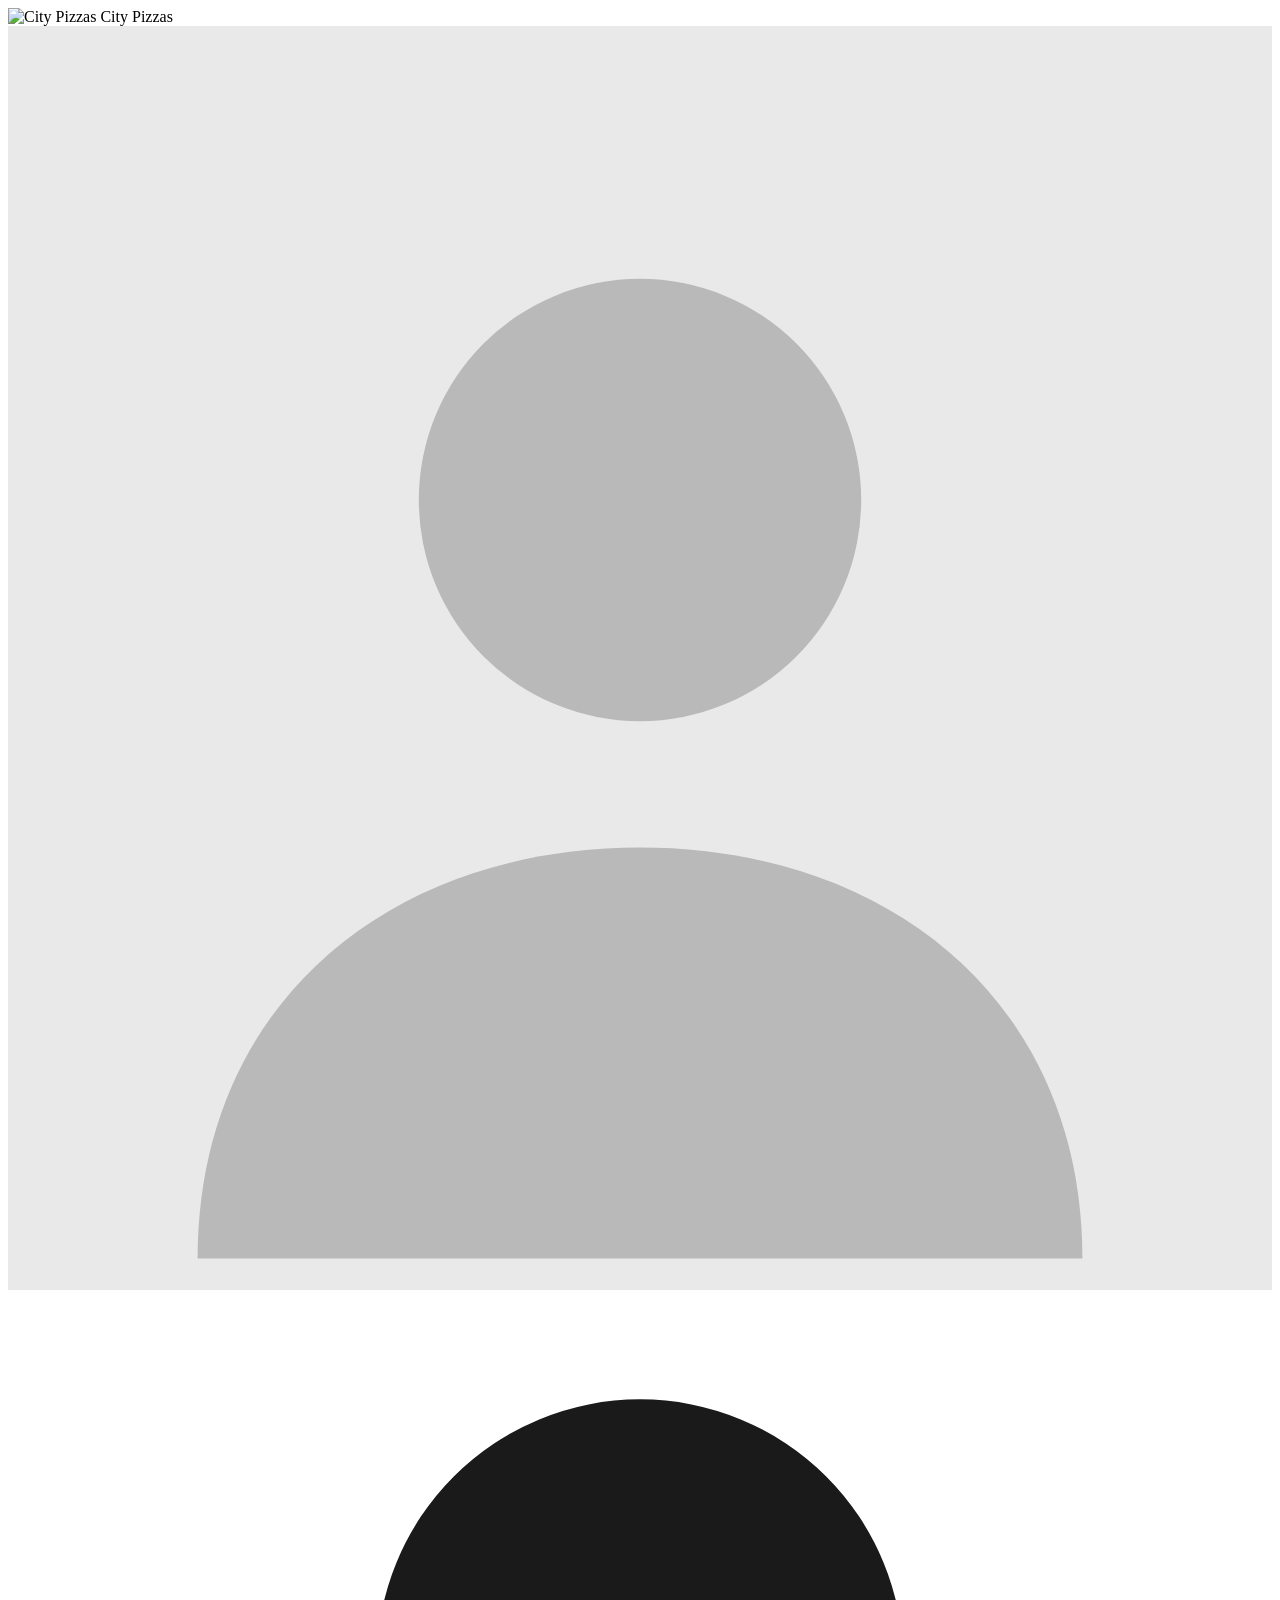
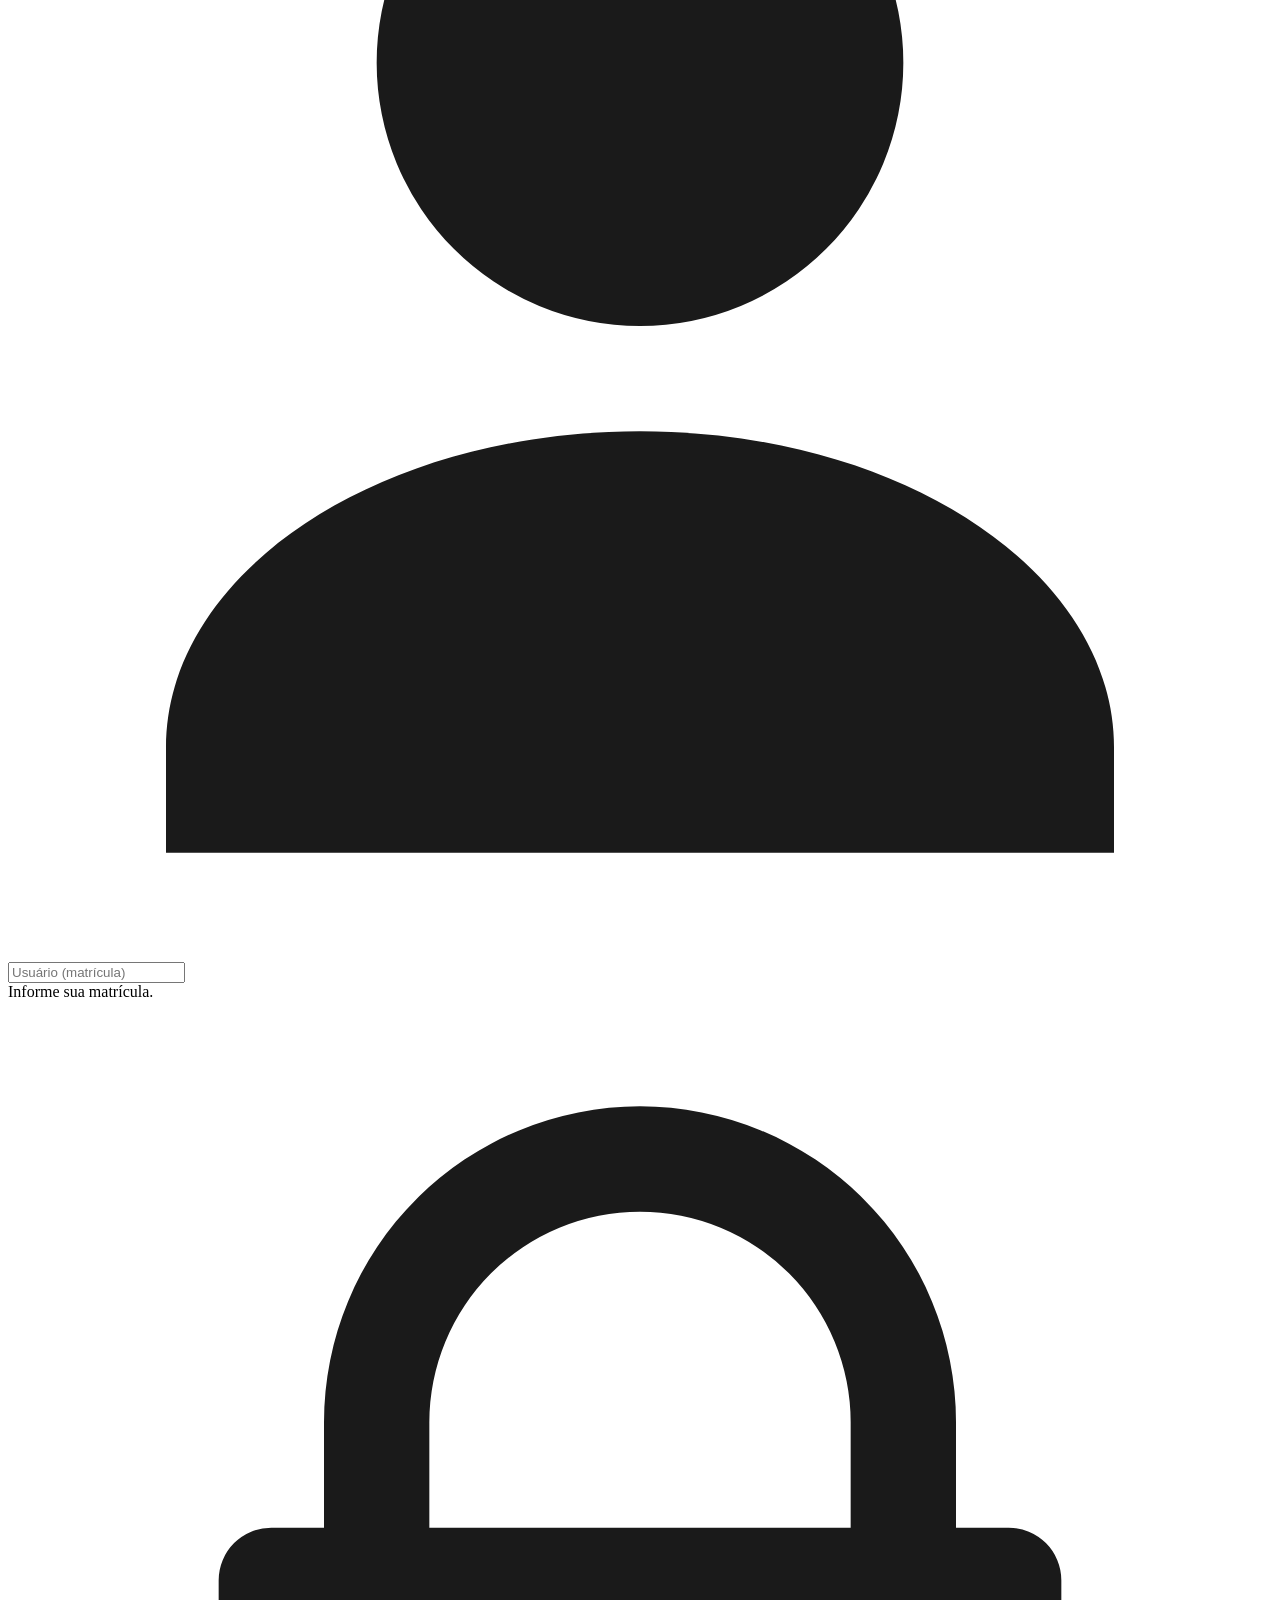
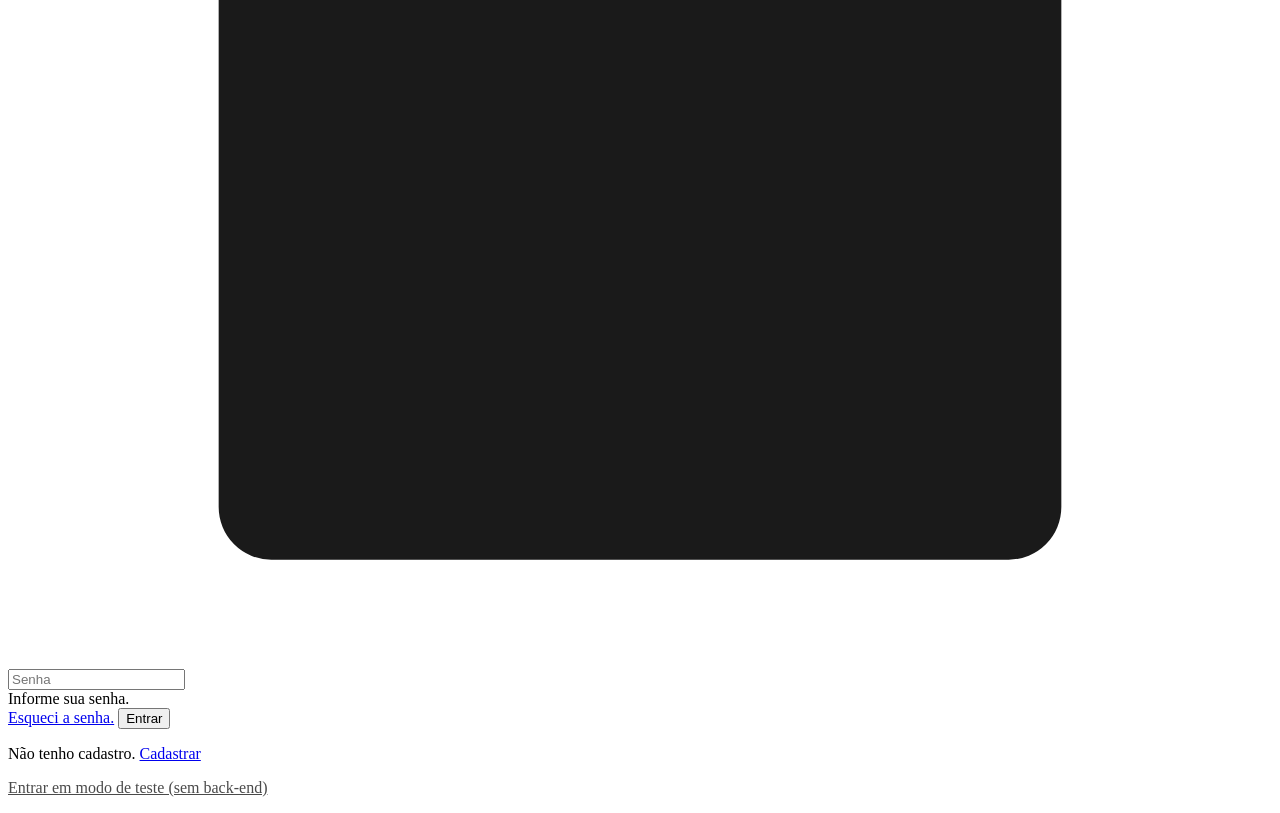
==== frontend/index.html @ b4283786 "feat(frontend): integrar login e clientes com o back-end - Login por matrícula/senha via POST /auth/" ====
<!DOCTYPE html>
<html lang="pt-BR">
<head>
  <meta charset="UTF-8" />
  <meta name="viewport" content="width=device-width, initial-scale=1.0" />
  <title>Entrar — City Pizzas</title>
  <link rel="preconnect" href="https://fonts.googleapis.com" />
  <link href="https://fonts.googleapis.com/css2?family=Work+Sans:wght@400;500;600;700&display=swap" rel="stylesheet" />
  <link rel="stylesheet" href="css/style.css" />
</head>
<body>

  <div class="login">
    <div class="login__marca">
      <img src="assets/logo-city-pizzas.png" alt="City Pizzas" style="height:48px; width:auto;" />
      <span>City Pizzas</span>
    </div>

    <div class="login__cartao">
      <div class="login__avatar">
        <svg viewBox="0 0 80 80" xmlns="http://www.w3.org/2000/svg">
          <rect width="80" height="80" fill="#E9E9E9"/>
          <circle cx="40" cy="30" r="14" fill="#B9B9B9"/>
          <path d="M12 78c0-16 12-26 28-26s28 10 28 26" fill="#B9B9B9"/>
        </svg>
      </div>

      <div id="mensagemErro" class="mensagem mensagem--erro" role="alert"></div>
      <div id="mensagemInfo" class="mensagem mensagem--sucesso" role="status"></div>

      <!-- Login -->
      <form id="formLogin" novalidate>
        <div class="campo campo-com-icone">
          <div style="position:relative;">
            <svg viewBox="0 0 24 24" fill="#1A1A1A" xmlns="http://www.w3.org/2000/svg">
              <path d="M12 12a5 5 0 100-10 5 5 0 000 10zm0 2c-5 0-9 2.7-9 6v2h18v-2c0-3.3-4-6-9-6z"/>
            </svg>
            <input type="text" id="usuario" name="usuario" placeholder="Usuário (matrícula)" autocomplete="username" required />
          </div>
          <span class="campo__erro" id="erroUsuario">Informe sua matrícula.</span>
        </div>

        <div class="campo campo-com-icone">
          <div style="position:relative;">
            <svg viewBox="0 0 24 24" fill="#1A1A1A" xmlns="http://www.w3.org/2000/svg">
              <path d="M6 10V8a6 6 0 1112 0v2h1a1 1 0 011 1v10a1 1 0 01-1 1H5a1 1 0 01-1-1V11a1 1 0 011-1h1zm2 0h8V8a4 4 0 00-8 0v2z"/>
            </svg>
            <input type="password" id="senha" name="senha" placeholder="Senha" autocomplete="current-password" required />
          </div>
          <span class="campo__erro" id="erroSenha">Informe sua senha.</span>
        </div>

        <a href="#" class="login__esqueci" id="linkEsqueciSenha">Esqueci a senha.</a>

        <button type="submit" class="botao botao--preto botao--largura-total" id="botaoEntrar">
          Entrar
        </button>
      </form>

      <!-- Recuperação de senha (2 etapas: e-mail -> código + nova senha) -->
      <form id="formRecuperar" novalidate style="display:none;">
        <div class="campo">
          <label for="emailRecuperacao">E-mail do colaborador</label>
          <input type="email" id="emailRecuperacao" autocomplete="email" />
        </div>

        <div id="etapaCodigo" style="display:none;">
          <div class="campo">
            <label for="codigoRecuperacao">Código de recuperação</label>
            <input type="text" id="codigoRecuperacao" inputmode="numeric" maxlength="6" autocomplete="one-time-code" />
          </div>
          <div class="campo">
            <label for="novaSenha">Nova senha</label>
            <input type="password" id="novaSenha" autocomplete="new-password" />
          </div>
        </div>

        <button type="submit" class="botao botao--preto botao--largura-total" id="botaoRecuperar">
          Enviar código
        </button>
        <p class="login__rodape"><a href="#" id="linkVoltarLogin">Voltar para o login</a></p>
      </form>

      <p class="login__rodape">
        Não tenho cadastro. <a href="cadastros.html">Cadastrar</a>
      </p>

      <!-- TEMPORÁRIO: remover quando o time não precisar mais navegar sem o back-end rodando -->
      <p class="login__rodape">
        <a href="#" id="linkModoTeste" style="color:#4A4A4A;">Entrar em modo de teste (sem back-end)</a>
      </p>
    </div>
  </div>

  <script src="js/api.js"></script>
  <script src="js/login.js"></script>
</body>
</html>
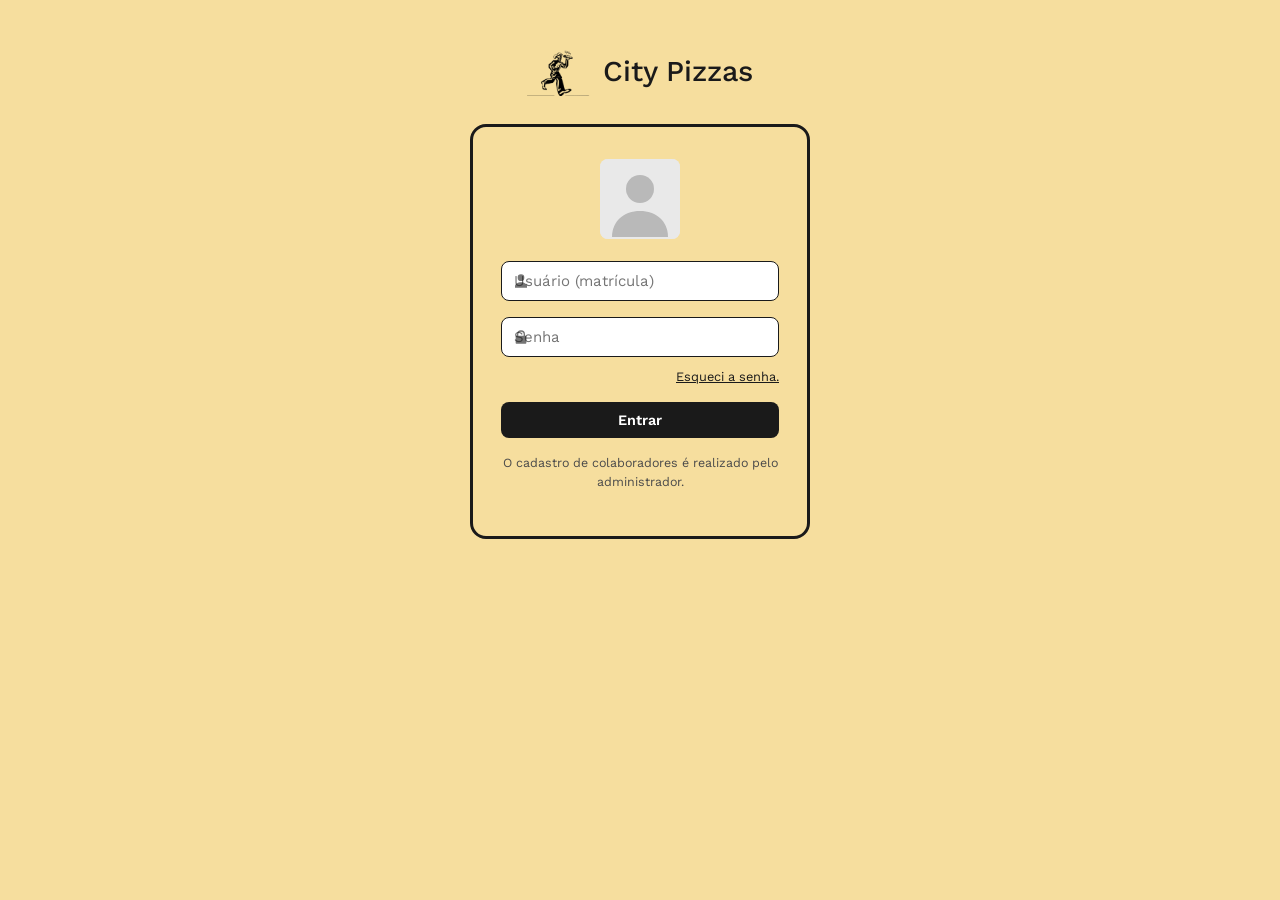
==== commit 44945273: "revisao e correcao da parte de todos os participantes" ====
--- a/frontend/index.html
+++ b/frontend/index.html
@@ -81,14 +81,7 @@
         <p class="login__rodape"><a href="#" id="linkVoltarLogin">Voltar para o login</a></p>
       </form>
 
-      <p class="login__rodape">
-        Não tenho cadastro. <a href="cadastros.html">Cadastrar</a>
-      </p>
-
-      <!-- TEMPORÁRIO: remover quando o time não precisar mais navegar sem o back-end rodando -->
-      <p class="login__rodape">
-        <a href="#" id="linkModoTeste" style="color:#4A4A4A;">Entrar em modo de teste (sem back-end)</a>
-      </p>
+      <p class="login__rodape">O cadastro de colaboradores é realizado pelo administrador.</p>
     </div>
   </div>
 
--- a/frontend/css/style.css
+++ b/frontend/css/style.css
@@ -0,0 +1,718 @@
+/* ============================================================
+   City Pizzas — estilos compartilhados
+   Fiel à paleta do protótipo: fundo amarelo-claro, bordas
+   pretas grossas, botões sólidos (preto / vermelho / verde).
+   ============================================================ */
+
+:root {
+  --fundo: #F6DE9E;
+  --fundo-campo: #FFFFFF;
+  --preto: #1A1A1A;
+  --cinza-texto: #4A4A4A;
+  --cinza-borda: #C9C9C9;
+  --vermelho: #E14B3C;
+  --vermelho-escuro: #C23A2D;
+  --verde: #3FBE62;
+  --verde-escuro: #33A052;
+  --erro-fundo: #FBE3E1;
+  --sombra: rgba(0, 0, 0, 0.15);
+
+  --fonte: 'Work Sans', 'Segoe UI', Arial, sans-serif;
+}
+
+* {
+  box-sizing: border-box;
+}
+
+html, body {
+  margin: 0;
+  padding: 0;
+}
+
+body {
+  font-family: var(--fonte);
+  background-color: var(--fundo);
+  color: var(--preto);
+  min-height: 100vh;
+  line-height: 1.5;
+}
+
+a {
+  color: var(--preto);
+}
+
+button {
+  font-family: var(--fonte);
+}
+
+/* ---------- Cabeçalho (telas internas) ---------- */
+
+.cabecalho {
+  display: flex;
+  align-items: center;
+  justify-content: space-between;
+  padding: 16px 28px;
+}
+
+.cabecalho__marca {
+  font-size: 1.4rem;
+  font-weight: 600;
+  color: var(--preto);
+  text-decoration: none;
+}
+
+.cabecalho__nav {
+  display: flex;
+  gap: 20px;
+  align-items: center;
+  font-size: 0.9rem;
+}
+
+.cabecalho__nav a {
+  text-decoration: none;
+  color: var(--preto);
+}
+
+.cabecalho__usuario {
+  color: var(--cinza-texto);
+}
+
+/* ---------- Login ---------- */
+
+.login {
+  display: flex;
+  flex-direction: column;
+  align-items: center;
+  padding: 48px 16px;
+}
+
+.login__marca {
+  display: flex;
+  align-items: center;
+  gap: 10px;
+  margin-bottom: 28px;
+}
+
+.login__marca svg {
+  width: 40px;
+  height: 40px;
+}
+
+.login__marca span {
+  font-size: 1.8rem;
+  font-weight: 500;
+}
+
+.login__cartao {
+  width: 100%;
+  max-width: 340px;
+  border: 3px solid var(--preto);
+  border-radius: 16px;
+  padding: 32px 28px;
+  background-color: var(--fundo);
+  text-align: center;
+}
+
+.login__avatar {
+  width: 80px;
+  height: 80px;
+  border-radius: 8px;
+  margin: 0 auto 22px;
+  background-color: #E9E9E9;
+  display: flex;
+  align-items: center;
+  justify-content: center;
+  overflow: hidden;
+}
+
+.login__avatar svg {
+  width: 100%;
+  height: 100%;
+}
+
+.login__esqueci {
+  display: block;
+  text-align: right;
+  font-size: 0.8rem;
+  margin: -6px 0 16px;
+  color: var(--preto);
+}
+
+.login__rodape {
+  margin-top: 16px;
+  font-size: 0.78rem;
+  color: var(--cinza-texto);
+}
+
+.login__rodape a {
+  font-weight: 600;
+}
+
+/* ---------- Campos de formulário ---------- */
+
+.campo {
+  margin-bottom: 16px;
+  text-align: left;
+}
+
+.campo label {
+  display: block;
+  font-size: 0.85rem;
+  font-weight: 600;
+  margin-bottom: 5px;
+}
+
+.campo-com-icone {
+  position: relative;
+}
+
+.campo-com-icone svg {
+  position: absolute;
+  left: 12px;
+  top: 50%;
+  transform: translateY(-50%);
+  width: 16px;
+  height: 16px;
+  opacity: 0.6;
+}
+
+.campo-com-icone input {
+  padding-left: 36px;
+}
+
+.campo input,
+.campo select,
+.campo textarea {
+  width: 100%;
+  padding: 10px 12px;
+  border: 1px solid var(--preto);
+  border-radius: 8px;
+  font-family: var(--fonte);
+  font-size: 0.94rem;
+  background-color: var(--fundo-campo);
+  color: var(--preto);
+}
+
+.campo input:focus,
+.campo select:focus,
+.campo textarea:focus {
+  outline: 2px solid var(--preto);
+  outline-offset: 1px;
+}
+
+.campo__erro {
+  color: var(--vermelho-escuro);
+  font-size: 0.8rem;
+  margin-top: 4px;
+  display: none;
+}
+
+.campo__linha-dupla {
+  display: grid;
+  grid-template-columns: 1fr 1fr;
+  gap: 14px;
+}
+
+.campo__linha-tripla {
+  display: grid;
+  grid-template-columns: 2fr 1fr 1.4fr;
+  gap: 14px;
+}
+
+/* ---------- Botões ---------- */
+
+.botao {
+  display: inline-flex;
+  align-items: center;
+  justify-content: center;
+  gap: 6px;
+  padding: 10px 20px;
+  border-radius: 20px;
+  border: none;
+  font-size: 0.9rem;
+  font-weight: 600;
+  cursor: pointer;
+}
+
+.botao--preto {
+  background-color: var(--preto);
+  color: #FFF;
+  border-radius: 8px;
+}
+
+.botao--preto:hover {
+  background-color: #333;
+}
+
+.botao--vermelho {
+  background-color: var(--vermelho);
+  color: #FFF;
+}
+
+.botao--vermelho:hover {
+  background-color: var(--vermelho-escuro);
+}
+
+.botao--verde {
+  background-color: var(--verde);
+  color: #FFF;
+}
+
+.botao--verde:hover {
+  background-color: var(--verde-escuro);
+}
+
+.botao--contorno {
+  background-color: transparent;
+  border: 1px solid var(--preto);
+  color: var(--preto);
+  border-radius: 8px;
+}
+
+.botao--largura-total {
+  width: 100%;
+}
+
+.botao:disabled {
+  opacity: 0.5;
+  cursor: not-allowed;
+}
+
+/* ---------- Mensagens de estado ---------- */
+
+.mensagem {
+  padding: 12px 14px;
+  border-radius: 8px;
+  font-size: 0.88rem;
+  margin-bottom: 16px;
+  display: none;
+}
+
+.mensagem--erro {
+  background-color: var(--erro-fundo);
+  color: var(--vermelho-escuro);
+  border: 1px solid var(--vermelho);
+}
+
+.mensagem--sucesso {
+  background-color: #E4F6E9;
+  color: var(--verde-escuro);
+  border: 1px solid var(--verde);
+}
+
+.mensagem--info {
+  background-color: rgba(255,255,255,0.5);
+  color: var(--cinza-texto);
+  border: 1px solid var(--cinza-borda);
+}
+
+/* ---------- Tela de pedido (estilo PDV) ---------- */
+
+.pedido {
+  max-width: 900px;
+  margin: 0 auto;
+  padding: 0 24px 60px;
+}
+
+.pedido__topo {
+  display: flex;
+  justify-content: space-between;
+  align-items: flex-start;
+  margin-bottom: 4px;
+}
+
+.pedido__identificacao {
+  text-align: center;
+  flex: 1;
+}
+
+.pedido__numero {
+  font-weight: 600;
+}
+
+.pedido__cliente {
+  display: flex;
+  align-items: center;
+  justify-content: center;
+  gap: 8px;
+  margin-top: 2px;
+}
+
+.pedido__cliente button {
+  background: none;
+  border: none;
+  text-decoration: underline;
+  font-size: 0.8rem;
+  cursor: pointer;
+  color: var(--cinza-texto);
+}
+
+.pedido__acoes-topo {
+  display: flex;
+  gap: 8px;
+}
+
+.busca-produto {
+  position: relative;
+  margin: 20px 0 24px;
+  max-width: 340px;
+}
+
+.busca-produto input {
+  width: 100%;
+  padding: 10px 40px 10px 14px;
+  border: 1px solid var(--preto);
+  border-radius: 8px;
+  background-color: var(--fundo-campo);
+  font-family: var(--fonte);
+}
+
+.busca-produto svg {
+  position: absolute;
+  right: 12px;
+  top: 50%;
+  transform: translateY(-50%);
+  width: 16px;
+  height: 16px;
+}
+
+.busca-produto__resultados {
+  position: absolute;
+  z-index: 5;
+  top: 100%;
+  left: 0;
+  right: 0;
+  background: #FFF;
+  border: 1px solid var(--preto);
+  border-radius: 8px;
+  margin-top: 4px;
+  max-height: 220px;
+  overflow-y: auto;
+  display: none;
+}
+
+.busca-produto__resultados button {
+  display: block;
+  width: 100%;
+  text-align: left;
+  padding: 10px 14px;
+  border: none;
+  background: none;
+  cursor: pointer;
+  font-family: var(--fonte);
+  font-size: 0.9rem;
+  border-bottom: 1px solid #EEE;
+}
+
+.busca-produto__resultados button:hover {
+  background-color: var(--fundo);
+}
+
+.itens-pedido {
+  display: flex;
+  flex-direction: column;
+  gap: 22px;
+  margin-bottom: 28px;
+}
+
+.item-pedido {
+  display: grid;
+  grid-template-columns: 64px 1fr auto auto;
+  gap: 16px;
+  align-items: start;
+}
+
+.item-pedido__imagem {
+  width: 64px;
+  height: 64px;
+  border: 1px solid var(--preto);
+  border-radius: 4px;
+  background: repeating-linear-gradient(45deg, transparent, transparent 27px, var(--preto) 27px, var(--preto) 28px),
+              repeating-linear-gradient(-45deg, transparent, transparent 27px, var(--preto) 27px, var(--preto) 28px);
+  background-color: #FFF;
+}
+
+.item-pedido__info h3 {
+  margin: 0 0 6px;
+  font-size: 1rem;
+  text-transform: uppercase;
+  font-weight: 700;
+}
+
+.item-pedido__obs {
+  display: flex;
+  align-items: center;
+  gap: 8px;
+  font-size: 0.82rem;
+  flex-wrap: wrap;
+}
+
+.item-pedido__obs select,
+.item-pedido__obs input {
+  padding: 5px 8px;
+  border: 1px solid var(--preto);
+  border-radius: 6px;
+  font-family: var(--fonte);
+  font-size: 0.82rem;
+  background-color: var(--fundo-campo);
+}
+
+.item-pedido__acrescimo-tag {
+  font-weight: 700;
+  font-size: 0.78rem;
+}
+
+.item-pedido__preparo {
+  text-align: right;
+  font-size: 0.85rem;
+}
+
+.item-pedido__preparo select {
+  padding: 6px 8px;
+  border: 1px solid var(--preto);
+  border-radius: 6px;
+  font-family: var(--fonte);
+  background-color: var(--fundo-campo);
+  margin-bottom: 4px;
+}
+
+.item-pedido__preparo-alt {
+  color: var(--cinza-texto);
+  font-size: 0.78rem;
+}
+
+.item-pedido__precos {
+  text-align: right;
+  font-size: 0.9rem;
+  min-width: 80px;
+}
+
+.item-pedido__precos div {
+  border: 1px solid var(--preto);
+  border-radius: 6px;
+  padding: 6px 10px;
+  background-color: var(--fundo-campo);
+  margin-bottom: 6px;
+}
+
+.item-pedido__remover {
+  background: none;
+  border: none;
+  color: var(--vermelho-escuro);
+  cursor: pointer;
+  font-size: 0.78rem;
+  text-decoration: underline;
+  padding: 0;
+}
+
+.pedido__vazio {
+  text-align: center;
+  color: var(--cinza-texto);
+  padding: 30px 0;
+  font-size: 0.9rem;
+}
+
+/* ---------- Modalidade (Entrega / Retirada) ---------- */
+
+.modalidade {
+  margin-bottom: 20px;
+}
+
+.modalidade__opcoes {
+  display: flex;
+  gap: 4px;
+  margin-bottom: 12px;
+}
+
+.modalidade__opcoes select {
+  padding: 8px 10px;
+  border: 1px solid var(--preto);
+  border-radius: 6px;
+  background-color: var(--fundo-campo);
+  font-family: var(--fonte);
+}
+
+.modalidade__alternativa {
+  font-size: 0.82rem;
+  color: var(--cinza-texto);
+  margin: -8px 0 12px;
+}
+
+.modalidade__campos {
+  display: grid;
+  grid-template-columns: 2fr 1fr 1.6fr auto;
+  gap: 12px;
+  align-items: end;
+}
+
+.modalidade__campos input {
+  padding: 9px 12px;
+  border: 1px solid var(--preto);
+  border-radius: 6px;
+  font-family: var(--fonte);
+  background-color: var(--fundo-campo);
+  width: 100%;
+}
+
+.modalidade__valor-taxa {
+  text-align: center;
+}
+
+.modalidade__valor-taxa div {
+  border: 1px solid var(--preto);
+  border-radius: 6px;
+  padding: 9px 12px;
+  background-color: var(--fundo-campo);
+}
+
+/* ---------- Rodapé do pedido: pagamento / total / atendente ---------- */
+
+.pedido__rodape {
+  display: flex;
+  align-items: center;
+  gap: 16px;
+  flex-wrap: wrap;
+  margin-bottom: 20px;
+}
+
+.pedido__rodape label {
+  font-size: 0.85rem;
+  font-weight: 600;
+}
+
+.pedido__rodape select {
+  padding: 8px 10px;
+  border: 1px solid var(--preto);
+  border-radius: 6px;
+  background-color: var(--fundo-campo);
+  font-family: var(--fonte);
+}
+
+.pedido__total {
+  display: flex;
+  align-items: center;
+  gap: 8px;
+}
+
+.pedido__total div {
+  border: 1px solid var(--preto);
+  border-radius: 6px;
+  padding: 8px 14px;
+  background-color: var(--fundo-campo);
+  font-weight: 700;
+}
+
+.pedido__base {
+  display: flex;
+  justify-content: space-between;
+  align-items: center;
+  padding-top: 16px;
+  border-top: 1px solid var(--preto);
+}
+
+.pedido__atendente {
+  font-size: 0.85rem;
+  color: var(--cinza-texto);
+}
+
+.pedido__acoes-base {
+  display: flex;
+  gap: 10px;
+}
+
+/* ---------- Cadastros ---------- */
+
+.cadastro {
+  max-width: 640px;
+  margin: 0 auto;
+  padding: 32px 24px 60px;
+}
+
+.cadastro__titulo {
+  font-size: 1.6rem;
+  margin: 0 0 4px;
+}
+
+.cadastro__subtitulo {
+  color: var(--cinza-texto);
+  margin: 0 0 24px;
+  font-size: 0.92rem;
+}
+
+.cadastro__abas {
+  display: flex;
+  gap: 6px;
+  margin-bottom: 22px;
+  border-bottom: 2px solid var(--preto);
+}
+
+.cadastro__aba {
+  padding: 10px 18px;
+  background: none;
+  border: none;
+  font-family: var(--fonte);
+  font-size: 0.9rem;
+  font-weight: 600;
+  cursor: pointer;
+  color: var(--cinza-texto);
+  border-bottom: 3px solid transparent;
+  margin-bottom: -2px;
+}
+
+.cadastro__aba.ativa {
+  color: var(--preto);
+  border-bottom-color: var(--preto);
+}
+
+.cadastro__aba:disabled {
+  cursor: not-allowed;
+  opacity: 0.5;
+}
+
+.cadastro__cartao {
+  border: 3px solid var(--preto);
+  border-radius: 16px;
+  padding: 28px;
+  background-color: rgba(255,255,255,0.4);
+}
+
+.cadastro__bloqueado {
+  text-align: center;
+  padding: 30px 10px;
+  color: var(--cinza-texto);
+  font-size: 0.9rem;
+}
+
+@media (max-width: 720px) {
+  .item-pedido {
+    grid-template-columns: 48px 1fr;
+  }
+
+  .item-pedido__preparo,
+  .item-pedido__precos {
+    grid-column: 1 / -1;
+    text-align: left;
+  }
+
+  .modalidade__campos {
+    grid-template-columns: 1fr;
+  }
+
+  .campo__linha-dupla,
+  .campo__linha-tripla {
+    grid-template-columns: 1fr;
+  }
+
+  .pedido__base {
+    flex-direction: column;
+    align-items: flex-start;
+    gap: 12px;
+  }
+}
+
+/* Sprint 2 — busca e cadastro de colaboradores no padrão visual existente. */
+.cadastro__busca { display:flex; gap:10px; }
+.cadastro__busca input { min-width:0; flex:1; }
+.cadastro__resultado { display:flex; justify-content:space-between; align-items:center; gap:12px; padding:12px 0; border-bottom:1px solid var(--cinza-borda); }
+#mensagemColaborador { margin-bottom:12px; color:var(--preto); }
+@media (max-width: 480px) { .cadastro__busca { flex-direction:column; } .cadastro__resultado { flex-direction:column; align-items:stretch; } }
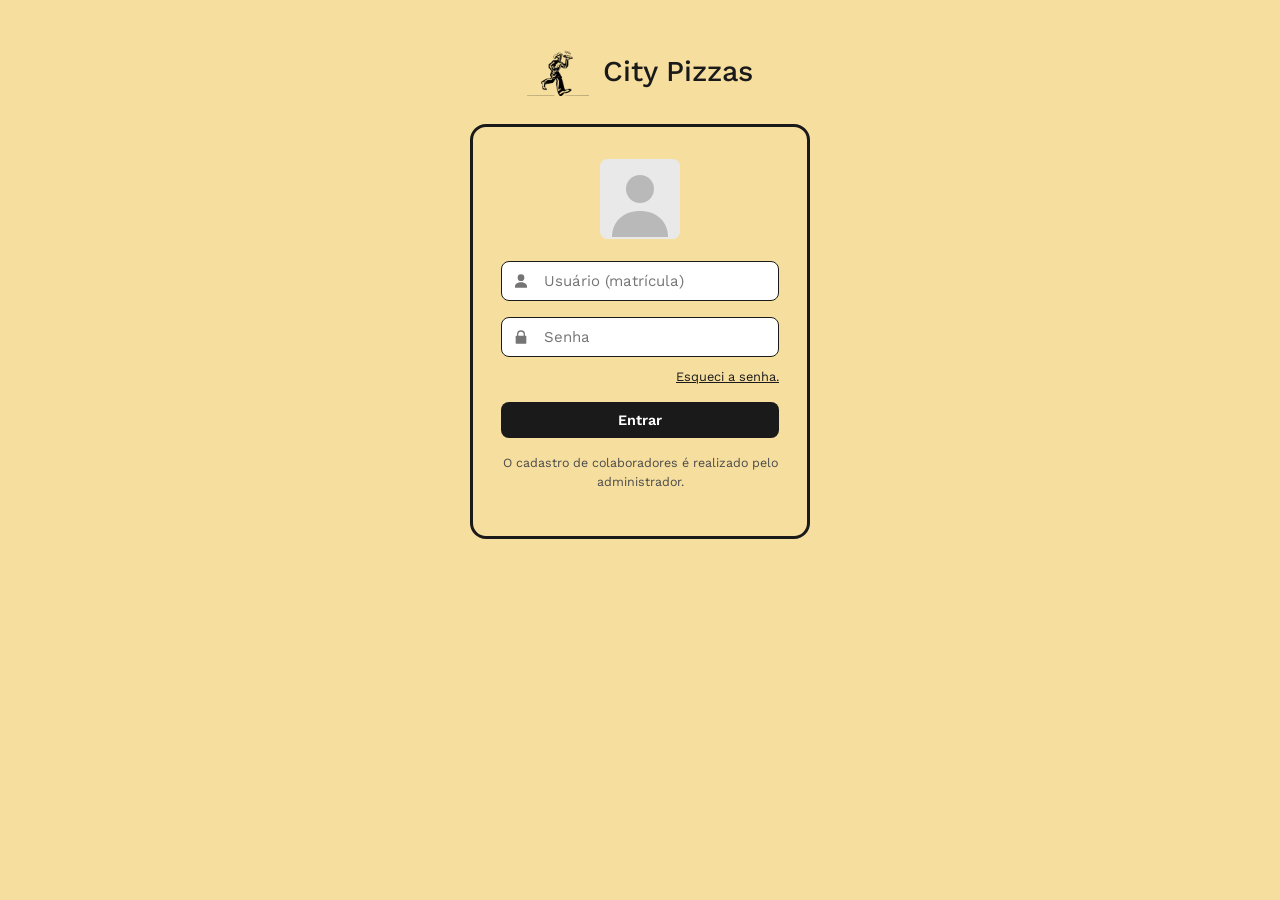
==== commit 6e130e71: "Finalizando Aplicação e todos os erros" ====
--- a/frontend/index.html
+++ b/frontend/index.html
@@ -31,8 +31,8 @@
       <!-- Login -->
       <form id="formLogin" novalidate>
         <div class="campo campo-com-icone">
-          <div style="position:relative;">
-            <svg viewBox="0 0 24 24" fill="#1A1A1A" xmlns="http://www.w3.org/2000/svg">
+          <div class="campo-com-icone__controle">
+            <svg viewBox="0 0 24 24" fill="#1A1A1A" xmlns="http://www.w3.org/2000/svg" aria-hidden="true" focusable="false">
               <path d="M12 12a5 5 0 100-10 5 5 0 000 10zm0 2c-5 0-9 2.7-9 6v2h18v-2c0-3.3-4-6-9-6z"/>
             </svg>
             <input type="text" id="usuario" name="usuario" placeholder="Usuário (matrícula)" autocomplete="username" required />
@@ -41,8 +41,8 @@
         </div>
 
         <div class="campo campo-com-icone">
-          <div style="position:relative;">
-            <svg viewBox="0 0 24 24" fill="#1A1A1A" xmlns="http://www.w3.org/2000/svg">
+          <div class="campo-com-icone__controle">
+            <svg viewBox="0 0 24 24" fill="#1A1A1A" xmlns="http://www.w3.org/2000/svg" aria-hidden="true" focusable="false">
               <path d="M6 10V8a6 6 0 1112 0v2h1a1 1 0 011 1v10a1 1 0 01-1 1H5a1 1 0 01-1-1V11a1 1 0 011-1h1zm2 0h8V8a4 4 0 00-8 0v2z"/>
             </svg>
             <input type="password" id="senha" name="senha" placeholder="Senha" autocomplete="current-password" required />
@@ -57,7 +57,7 @@
         </button>
       </form>
 
-      <!-- Recuperação de senha (2 etapas: e-mail -> código + nova senha) -->
+      <!-- Recuperação de senha -->
       <form id="formRecuperar" novalidate style="display:none;">
         <div class="campo">
           <label for="emailRecuperacao">E-mail do colaborador</label>
--- a/frontend/css/style.css
+++ b/frontend/css/style.css
@@ -1,9 +1,3 @@
-/* ============================================================
-   City Pizzas — estilos compartilhados
-   Fiel à paleta do protótipo: fundo amarelo-claro, bordas
-   pretas grossas, botões sólidos (preto / vermelho / verde).
-   ============================================================ */
-
 :root {
   --fundo: #F6DE9E;
   --fundo-campo: #FFFFFF;
@@ -162,11 +156,11 @@
   margin-bottom: 5px;
 }
 
-.campo-com-icone {
+.campo-com-icone__controle {
   position: relative;
 }
 
-.campo-com-icone svg {
+.campo-com-icone__controle svg {
   position: absolute;
   left: 12px;
   top: 50%;
@@ -174,10 +168,7 @@
   width: 16px;
   height: 16px;
   opacity: 0.6;
-}
-
-.campo-com-icone input {
-  padding-left: 36px;
+  pointer-events: none;
 }
 
 .campo input,
@@ -191,6 +182,11 @@
   font-size: 0.94rem;
   background-color: var(--fundo-campo);
   color: var(--preto);
+}
+
+/* Deixa o espaço dos ícones mesmo após a regra geral de .campo input. */
+.campo .campo-com-icone__controle input {
+  padding-left: 42px;
 }
 
 .campo input:focus,
@@ -427,9 +423,19 @@
   height: 64px;
   border: 1px solid var(--preto);
   border-radius: 4px;
-  background: repeating-linear-gradient(45deg, transparent, transparent 27px, var(--preto) 27px, var(--preto) 28px),
-              repeating-linear-gradient(-45deg, transparent, transparent 27px, var(--preto) 27px, var(--preto) 28px);
+
+  background: linear-gradient(45deg, transparent calc(50% - 0.8px), var(--preto) 50%, transparent calc(50% + 0.8px)),
+              linear-gradient(-45deg, transparent calc(50% - 0.8px), var(--preto) 50%, transparent calc(50% + 0.8px));
   background-color: #FFF;
+}
+
+.item-pedido__imagem--meio {
+  background: linear-gradient(45deg, transparent calc(50% - 0.8px), var(--preto) 50%, transparent calc(50% + 0.8px));
+  background-color: #FFF;
+}
+
+.item-pedido__imagem--produto {
+  background: #FFF;
 }
 
 .item-pedido__info h3 {
@@ -710,9 +716,133 @@
   }
 }
 
-/* Sprint 2 — busca e cadastro de colaboradores no padrão visual existente. */
+/* ---------- Colaboradores e busca de cadastro ---------- */
 .cadastro__busca { display:flex; gap:10px; }
 .cadastro__busca input { min-width:0; flex:1; }
 .cadastro__resultado { display:flex; justify-content:space-between; align-items:center; gap:12px; padding:12px 0; border-bottom:1px solid var(--cinza-borda); }
 #mensagemColaborador { margin-bottom:12px; color:var(--preto); }
 @media (max-width: 480px) { .cadastro__busca { flex-direction:column; } .cadastro__resultado { flex-direction:column; align-items:stretch; } }
+
+.pedido__aviso { font-size: 0.8rem; color: var(--cinza-texto); margin: 0 0 14px; }
+
+.item-pedido__linha { display: flex; align-items: center; gap: 8px; flex-wrap: wrap; font-size: 0.82rem; margin-bottom: 6px; }
+.item-pedido__linha select,
+.item-pedido__linha input[type="text"] {
+  padding: 5px 8px; border: 1px solid var(--preto); border-radius: 6px;
+  font-family: var(--fonte); font-size: 0.82rem; background-color: var(--fundo-campo);
+}
+.observacao__campo { width: 190px; max-width: 100%; }
+.acrescimo__campo { width: 150px; max-width: 100%; }
+
+.opcao-radio { display: inline-flex; align-items: center; gap: 5px; font-weight: 600; cursor: pointer; }
+.opcao-radio input { accent-color: var(--preto); }
+
+.botao--link { background: none; border: none; text-decoration: underline; cursor: pointer; font-size: 0.8rem; color: var(--preto); padding: 0; }
+.acrescimo__remover { border: none; background: none; cursor: pointer; color: var(--vermelho-escuro); }
+.campo-invalido { border-color: var(--vermelho) !important; outline: 2px solid var(--vermelho); }
+
+.item-pedido__preparo { display: flex; flex-direction: column; align-items: flex-end; gap: 8px; }
+.item-pedido__bloco { display: flex; flex-direction: column; align-items: flex-end; }
+
+.quantidade { display: inline-flex; align-items: center; gap: 4px; font-size: 0.82rem; }
+.quantidade__botao {
+  width: 28px; height: 28px; border: 1px solid var(--preto); border-radius: 6px;
+  background: var(--fundo-campo); font-size: 1rem; line-height: 1; cursor: pointer;
+}
+.quantidade__botao:hover { background: var(--fundo); }
+.quantidade__campo {
+  width: 52px; height: 28px; text-align: center; border: 1px solid var(--preto);
+  border-radius: 6px; font-family: var(--fonte); background: var(--fundo-campo);
+}
+
+.item-pedido__precos .item-pedido__detalhe-preco {
+  border: none; background: none; padding: 0; font-size: 0.72rem; color: var(--cinza-texto);
+}
+
+@media (max-width: 720px) {
+  .item-pedido__preparo, .item-pedido__bloco { align-items: flex-start; }
+}
+
+@media print {
+  .cabecalho, .busca-produto, .pedido__acoes-base, .pedido__acoes-topo, .item-pedido__remover,
+  .quantidade__botao, .acrescimo__adicionar, .acrescimo__remover, .pedido__aviso, #botaoTrocarCliente { display: none !important; }
+}
+
+/* ---------- Produtos ---------- */
+.cadastro__botoes-produto { display:flex; flex-wrap:wrap; gap:10px; margin-bottom:12px; }
+.cadastro__resultado-produto { display:flex; gap:12px; align-items:center; justify-content:space-between; padding:12px 0; border-bottom:1px solid var(--cinza-borda); }
+.cadastro__resultado-produto p { margin:3px 0; font-size:0.8rem; color:var(--cinza-texto); }
+.cadastro__acoes-produto { display:flex; flex-wrap:wrap; gap:8px; }
+#mensagemProduto { display:none; margin-bottom:16px; }
+.pedido-aberto__itens { margin:6px 0; padding-left:18px; font-size:0.85rem; }
+.pedido-aberto__meta { font-size:0.85rem; color:var(--cinza-texto); }
+@media (max-width: 480px) {
+  .cadastro__resultado-produto { flex-direction:column; align-items:stretch; }
+  .cadastro__acoes-produto .botao { flex:1; }
+}
+
+/* ---------- Pedido: contato, popup e comprovante de impressão ---------- */
+.pedido__contato { max-width:360px; }
+.pedido__contato input { width:100%; padding:10px 12px; border:1px solid var(--preto); border-radius:6px; }
+.modalidade__campos { grid-template-columns: repeat(3, minmax(0, 1fr)); }
+.modalidade__valor-taxa { text-align:left; align-self:end; }
+.pedido__total { flex-wrap:wrap; justify-content:flex-end; }
+.pedido__total span { font-size:0.87rem; }
+.pedido__acoes-base { flex-wrap:wrap; }
+.popup-pedido[hidden], .comprovante-impressao { display:none; }
+.popup-pedido { position:fixed; inset:0; z-index:1000; display:flex; align-items:center; justify-content:center; padding:16px; }
+.popup-pedido__fundo { position:absolute; inset:0; background:rgba(0,0,0,0.6); }
+.popup-pedido__conteudo { position:relative; width:min(440px, 100%); background:#fff; border:2px solid var(--preto); border-radius:14px; padding:26px; box-shadow:0 8px 35px rgba(0,0,0,.25); }
+.popup-pedido__conteudo h2 { font-size:1.2rem; margin:0 0 10px; }
+.popup-pedido__conteudo p { margin:0 0 22px; font-size:0.92rem; }
+.popup-pedido__acoes { display:flex; flex-wrap:wrap; gap:10px; }
+.popup-pedido__acoes .botao { flex:1; min-width:145px; }
+@media(max-width:720px) { .modalidade__campos { grid-template-columns:1fr; } .pedido__total { justify-content:flex-start; } }
+@media print {
+  @page { size:auto; margin:10mm; }
+  body { background:white !important; }
+  body > .cabecalho, body > .pedido, #popupPedido { display:none !important; }
+  .comprovante-impressao { display:block !important; font-family:Arial,sans-serif; color:#000; max-width:85mm; margin:0 auto; font-size:11px; }
+  .comprovante-impressao h1 { font-size:18px; text-align:center; margin-bottom:4px; }
+  .comprovante-impressao h2 { font-size:13px; margin:12px 0 4px; }
+  .comprovante-impressao p { margin:3px 0; overflow-wrap:anywhere; }
+  .comprovante-impressao hr { border:0; border-top:1px dashed black; margin:9px 0; }
+  .comprovante-impressao .comprovante-total { font-size:16px; font-weight:700; margin-top:10px; }
+}
+
+/* ---------- Painel administrativo ---------- */
+[hidden] { display: none !important; }
+.admin { max-width: 980px; }
+.botao--pequeno { padding: 6px 12px; font-size: 0.8rem; text-decoration: none; display: inline-block; }
+.tabela-rolavel { overflow-x: auto; }
+.tabela { width: 100%; border-collapse: collapse; font-size: 0.88rem; }
+.tabela th, .tabela td { text-align: left; padding: 9px 10px; border-bottom: 1px solid var(--cinza-borda); vertical-align: top; }
+.tabela th { background: rgba(0,0,0,0.05); font-weight: 600; white-space: nowrap; }
+.filtros { display: grid; grid-template-columns: repeat(auto-fit, minmax(170px, 1fr)); gap: 12px; align-items: end; margin-bottom: 16px; }
+.filtros .campo { margin: 0; }
+.filtros__acoes { display: flex; gap: 8px; flex-wrap: wrap; }
+.admin__lista { display: flex; flex-direction: column; gap: 16px; }
+.admin__resumo { font-weight: 600; margin: 0 0 12px; }
+.admin__acoes { display: flex; gap: 8px; flex-wrap: wrap; margin-top: 10px; }
+.admin__total { font-weight: 700; margin: 6px 0 0; }
+@media (max-width: 720px) {
+  .cabecalho { flex-wrap: wrap; gap: 8px; padding: 12px 16px; }
+  .cabecalho__nav { flex-wrap: wrap; gap: 6px 14px; }
+}
+
+/* ---------- Consulta explícita de CEP (cadastro e pedido) ---------- */
+.cep__linha { display: flex; align-items: stretch; gap: 8px; }
+.cep__linha input { min-width: 0; flex: 1; }
+.cep__botao { flex-shrink: 0; padding: 10px 12px; white-space: nowrap; }
+.cep__mensagem { display: block; margin-top: 5px; font-size: 0.78rem; color: var(--cinza-texto); }
+.cep__mensagem[data-estado="erro"] { color: var(--vermelho-escuro); }
+.cep__mensagem[data-estado="sucesso"] { color: #27663D; }
+@media (max-width: 600px) {
+  .cep__linha { flex-wrap: wrap; }
+  .cep__botao { width: 100%; }
+}
+
+/* Correção de valor no painel administrativo */
+.admin__correcao:not([hidden]){display:flex;flex-wrap:wrap;gap:8px;align-items:center;margin-top:12px}
+.admin__correcao input{padding:10px 12px;border:1px solid #bfbfbf;border-radius:6px;min-width:150px}
+.admin__correcao input[type="text"]{flex:1}
